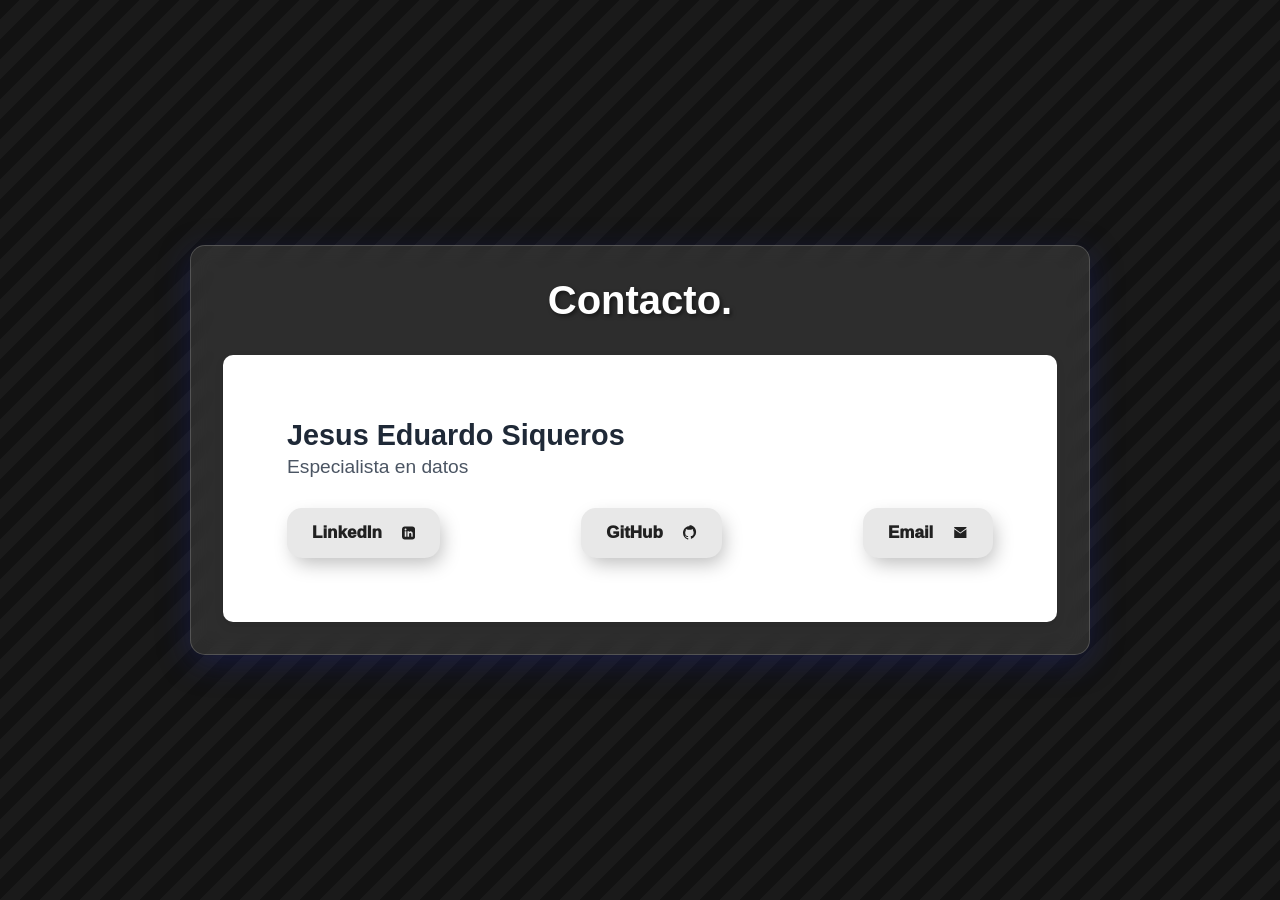
==== contacto.html @ 88d02c71 "cambios en alineacion de texto" ====
<!DOCTYPE html>
<html lang="es">
<head>
    <meta charset="UTF-8">
    <meta name="viewport" content="width=device-width, initial-scale=1.0">
    <title>Página 1</title>
    <link rel="stylesheet" href="styles/main.css">
</head>
<body>
    <div class="container">
        <div class="content">
            <h1>Contacto.</h1>
            <div class="contact-card">
                <div class="contact-info">
                  <h2>Jesus Eduardo Siqueros</h2>
                  <p>Especialista en datos</p>
                  <div class="button-group">
                    <!-- Botón de LinkedIn -->
                    <a href="https://www.linkedin.com/in/jesusiqueiros/" target="_blank" class="button">
                      LinkedIn
                      <svg class="icon" xmlns="http://www.w3.org/2000/svg" viewBox="0 0 24 24"><path d="M19 0h-14c-2.75 0-5 2.25-5 5v14c0 2.75 2.25 5 5 5h14c2.75 0 5-2.25 5-5v-14c0-2.75-2.25-5-5-5zm-11 19h-3v-10h3v10zm-1.5-11.75c-.966 0-1.75-.783-1.75-1.75s.784-1.75 1.75-1.75c.967 0 1.75.784 1.75 1.75s-.783 1.75-1.75 1.75zm13.5 11.75h-3v-5c0-1.103-.897-2-2-2s-2 .897-2 2v5h-3v-10h3v1.414c.624-.888 1.707-1.414 2.586-1.414 2.206 0 4 1.794 4 4v6z"/></svg>
                    </a>
                    <!-- Botón de GitHub -->
                    <a href="https://github.com/LAL098" target="_blank" class="button">
                      GitHub
                      <svg class="icon" xmlns="http://www.w3.org/2000/svg" viewBox="0 0 24 24"><path d="M12 0c-6.6 0-12 5.4-12 12 0 5.3 3.4 9.8 8.2 11.4.6.1.8-.2.8-.5v-2.2c-3.3.7-4-1.6-4-1.6-.5-1.2-1.1-1.6-1.1-1.6-.9-.6.1-.6.1-.6 1 .1 1.5 1 1.5 1 .9 1.6 2.5 1.1 3.1.8.1-.6.3-1.1.5-1.4-2.6-.3-5.3-1.3-5.3-5.9 0-1.3.5-2.3 1.2-3.1-.1-.3-.5-1.4.1-2.9 0 0 1-.3 3.2 1.2.9-.2 1.9-.4 2.8-.4.9 0 1.9.1 2.8.4 2.2-1.5 3.2-1.2 3.2-1.2.6 1.5.2 2.6.1 2.9.8.8 1.2 1.8 1.2 3.1 0 4.6-2.7 5.6-5.3 5.9.3.3.5.8.5 1.6v2.4c0 .3.2.6.8.5 4.8-1.6 8.2-6.1 8.2-11.4 0-6.6-5.4-12-12-12z"/></svg>
                    </a>
                  
                    <!-- Botón de Correo -->
                    <a href="mailto:jesiqueiros@hotmail.com" class="button">
                      Email
                      <svg class="icon" xmlns="http://www.w3.org/2000/svg" viewBox="0 0 24 24"><path d="M12 13l-10-7v14h20v-14l-10 7zm10-11h-20v2l10 7 10-7v-2z"/></svg>
                    </a>
            </div>
                </div>
                </div>
              </div>              
        </div>         
    </div>
</body>
---- styles/main.css ----
* {
  margin: 0;
  padding: 0;
  box-sizing: border-box;
  font-family: 'Segoe UI', Tahoma, Geneva, Verdana, sans-serif;
}

body {
  min-height: 100vh;
  margin: 0;
}

.container {
  width: 100%;
  height: 100vh;
  display: flex;
  justify-content: center;
  align-items: center;
  background: #121212;
  background: linear-gradient(
      135deg,
      #121212 25%,
      #1a1a1a 25%,
      #1a1a1a 50%,
      #121212 50%,
      #121212 75%,
      #1a1a1a 75%,
      #1a1a1a
  );
  background-size: 40px 40px;
  animation: move 4s linear infinite;
}

@keyframes move {
  0% {
      background-position: 0 0;
  }
  100% {
      background-position: 40px 40px;
  }
}

.content {
  background: rgba(255, 255, 255, 0.1);
  backdrop-filter: blur(10px);
  padding: 2rem;
  border-radius: 15px;
  box-shadow: 0 8px 32px 0 rgba(31, 38, 135, 0.37);
  border: 1px solid rgba(255, 255, 255, 0.18);
  width: 90%;
  max-width: 900px;
  text-align: center;
  color: #ffffff;
  transition: opacity 0.3s ease;
}

.content.fade {
  opacity: 0;
}

.content h1 {
  margin-bottom: 2rem;
  font-size: 2.5rem;
  font-weight: 700;
  text-align: center;
  color: #fff;
  text-shadow: 2px 2px 4px rgba(0, 0, 0, 0.5);
}

.squares-container {
  display: grid;
  grid-template-columns: repeat(2, 1fr);
  gap: 1.5rem;
  margin-bottom: 2rem;
}

.square {
  background: rgba(255, 255, 255, 0.1);
  backdrop-filter: blur(5px);
  border-radius: 10px;
  padding: 1.5rem;
  border: 1px solid rgba(255, 255, 255, 0.1);
  transition: all 0.3s ease;
  opacity: 0;
  transform: scale(0.8);
  animation: appearSquare 0.5s ease forwards;
}

.square:nth-child(1) { animation-delay: 0.1s; }
.square:nth-child(2) { animation-delay: 0.2s; }
.square:nth-child(3) { animation-delay: 0.3s; }
.square:nth-child(4) { animation-delay: 0.4s; }

@keyframes appearSquare {
  0% {
      opacity: 0;
      transform: scale(0.8) translateY(20px);
  }
  100% {
      opacity: 1;
      transform: scale(1) translateY(0);
  }
}

.square:hover {
  transform: translateY(-5px);
  background: rgba(255, 255, 255, 0.15);
  border-color: rgba(255, 255, 255, 0.3);
}

.square h2 {
  font-size: 1.5rem;
  margin-bottom: 0.5rem;
  color: #fff;
}

.square p {
  color: #e0e0e0;
  font-size: 0.95rem;
  line-height: 1.4;
}

.button-container {
  display: flex; /* Usa flexbox para el contenedor */
  justify-content: center; /* Centra horizontalmente */
  margin-top: 1rem; /* Espacio superior opcional */
}

.btn {
  display: inline-block;
  padding: 12px 24px;
  background: linear-gradient(45deg, #6366f1, #8b5cf6);
  color: white;
  text-decoration: none;
  border-radius: 25px;
  font-weight: 600;
  transition: transform 0.3s ease;
  cursor: pointer;
}

.btn:hover {
  transform: translateY(-3px);
}

#backButton {
  background: linear-gradient(45deg, #4b5563, #6b7280);
}

/* Responsive design */
@media (max-width: 768px) {
  .squares-container {
      grid-template-columns: 1fr;
      gap: 1rem;
  }

  .content {
      padding: 1.5rem;
  }

  .square {
      padding: 1rem;
  }
}

/* Botones para redes. */
.button-group {
  display: flex;
  gap: 20%;
  margin-top: 30px; /* Ajusta el valor según el espacio deseado */
}

.button {
  padding: 15px 25px;
  border: none;
  border-radius: 15px;
  color: #212121;
  background: #e8e8e8;
  position: relative;
  font-weight: 1000;
  font-size: 17px;
  text-decoration: none;
  display: flex;
  align-items: center;
  gap: 20px;
  box-shadow: 4px 8px 19px -3px rgba(0, 0, 0, 0.27);
  transition: all 250ms;
  overflow: hidden;
}

.button::before {
  content: "";
  position: absolute;
  top: 150px;
  left: 0;
  height: 100%;
  width: 0;
  border-radius: 15px;
  background-color: #212121;
  z-index: -1;
  box-shadow: 4px 8px 19px -3px rgba(0, 0, 0, 0.27);
  transition: all 250ms;
}

.button:hover {
  color: #e8e8e8;
}

.button:hover::before {
  width: 100%;
}

.icon {
  width: 20px;
  height: 20px;
  fill: currentColor;
}
/* Carta de presentacion */
 .contact-card {
  background-color: white;
  padding: 4rem;
  border-radius: 10px;
  width: 100%;
  box-shadow: 0 4px 8px rgba(0, 0, 0, 0.1);
  text-align: justify;
  font-family: Arial, sans-serif;
}

.contact-info h2 {
  font-size: 1.8rem;
  color: #1f2937;
  margin-bottom: 0.3rem;
}

.contact-info p {
  font-size: 1.2rem;
  color: #4b5563;
}
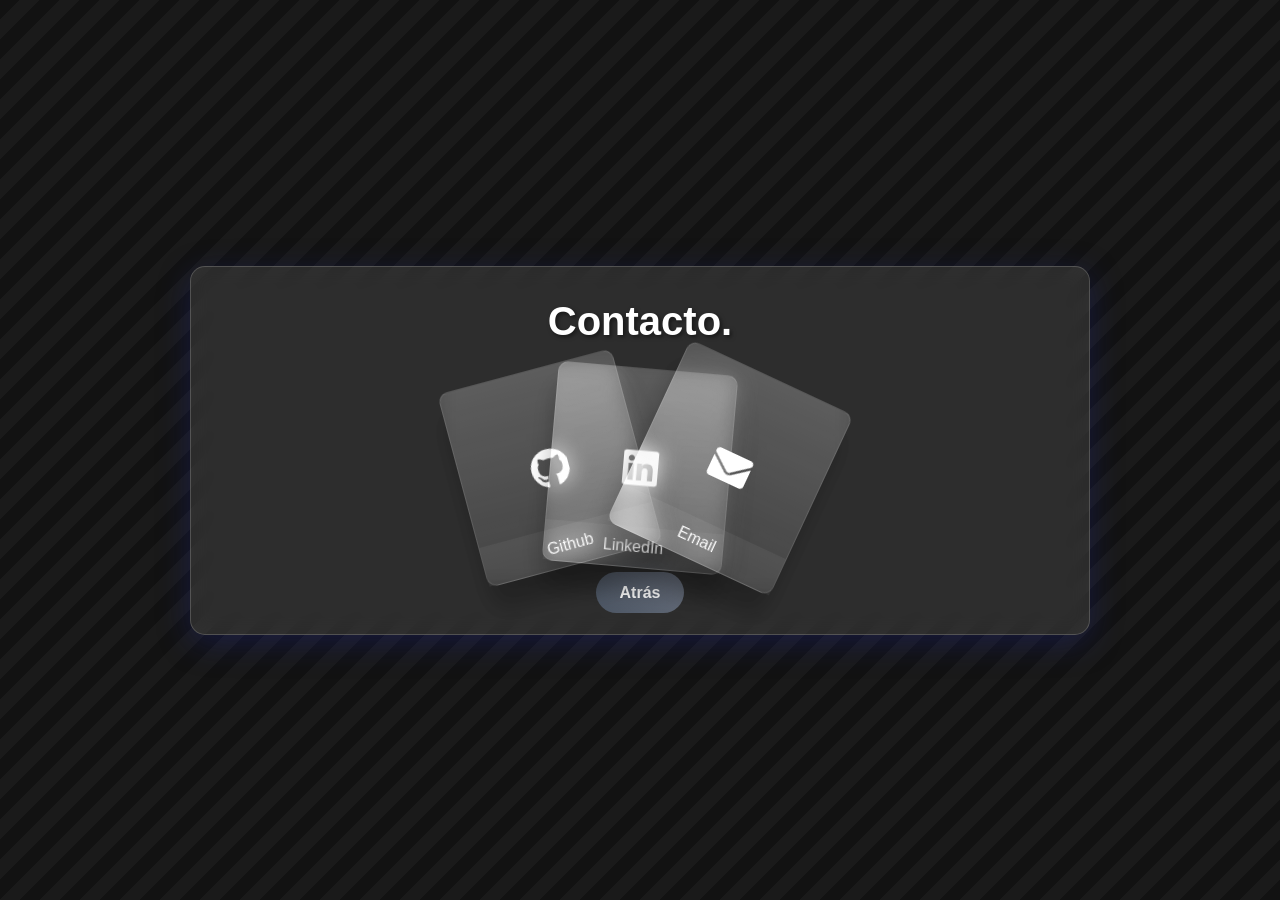
==== commit 08fc37b3: "Se termina el primer diseño de la pagina" ====
--- a/contacto.html
+++ b/contacto.html
@@ -10,31 +10,47 @@
     <div class="container">
         <div class="content">
             <h1>Contacto.</h1>
-            <div class="contact-card">
-                <div class="contact-info">
-                  <h2>Jesus Eduardo Siqueros</h2>
-                  <p>Especialista en datos</p>
-                  <div class="button-group">
-                    <!-- Botón de LinkedIn -->
-                    <a href="https://www.linkedin.com/in/jesusiqueiros/" target="_blank" class="button">
-                      LinkedIn
-                      <svg class="icon" xmlns="http://www.w3.org/2000/svg" viewBox="0 0 24 24"><path d="M19 0h-14c-2.75 0-5 2.25-5 5v14c0 2.75 2.25 5 5 5h14c2.75 0 5-2.25 5-5v-14c0-2.75-2.25-5-5-5zm-11 19h-3v-10h3v10zm-1.5-11.75c-.966 0-1.75-.783-1.75-1.75s.784-1.75 1.75-1.75c.967 0 1.75.784 1.75 1.75s-.783 1.75-1.75 1.75zm13.5 11.75h-3v-5c0-1.103-.897-2-2-2s-2 .897-2 2v5h-3v-10h3v1.414c.624-.888 1.707-1.414 2.586-1.414 2.206 0 4 1.794 4 4v6z"/></svg>
-                    </a>
-                    <!-- Botón de GitHub -->
-                    <a href="https://github.com/LAL098" target="_blank" class="button">
-                      GitHub
-                      <svg class="icon" xmlns="http://www.w3.org/2000/svg" viewBox="0 0 24 24"><path d="M12 0c-6.6 0-12 5.4-12 12 0 5.3 3.4 9.8 8.2 11.4.6.1.8-.2.8-.5v-2.2c-3.3.7-4-1.6-4-1.6-.5-1.2-1.1-1.6-1.1-1.6-.9-.6.1-.6.1-.6 1 .1 1.5 1 1.5 1 .9 1.6 2.5 1.1 3.1.8.1-.6.3-1.1.5-1.4-2.6-.3-5.3-1.3-5.3-5.9 0-1.3.5-2.3 1.2-3.1-.1-.3-.5-1.4.1-2.9 0 0 1-.3 3.2 1.2.9-.2 1.9-.4 2.8-.4.9 0 1.9.1 2.8.4 2.2-1.5 3.2-1.2 3.2-1.2.6 1.5.2 2.6.1 2.9.8.8 1.2 1.8 1.2 3.1 0 4.6-2.7 5.6-5.3 5.9.3.3.5.8.5 1.6v2.4c0 .3.2.6.8.5 4.8-1.6 8.2-6.1 8.2-11.4 0-6.6-5.4-12-12-12z"/></svg>
-                    </a>
-                  
-                    <!-- Botón de Correo -->
-                    <a href="mailto:jesiqueiros@hotmail.com" class="button">
-                      Email
-                      <svg class="icon" xmlns="http://www.w3.org/2000/svg" viewBox="0 0 24 24"><path d="M12 13l-10-7v14h20v-14l-10 7zm10-11h-20v2l10 7 10-7v-2z"/></svg>
-                    </a>
+            <div class="container-card">
+                <!-- GitHub -->
+                <a href="https://github.com/LAL098" target="_blank">
+                  <div data-text="Github" style="--r:-15;" class="glass">
+                    <svg xmlns="http://www.w3.org/2000/svg" viewBox="0 0 496 512"  height="1em">
+                        <path 
+                        d="M165.9 397.4c0 2-2.3 3.6-5.2 3.6-3.3 .3-5.6-1.3-5.6-3.6 0-2 2.3-3.6 5.2-3.6 3-.3 5.6 1.3 5.6 3.6zm-31.1-4.5c-.7 2 1.3 4.3 4.3 4.9 2.6 1 5.6 0 6.2-2s-1.3-4.3-4.3-5.2c-2.6-.7-5.5 .3-6.2 2.3zm44.2-1.7c-2.9 .7-4.9 2.6-4.6 4.9 .3 2 2.9 3.3 5.9 2.6 2.9-.7 4.9-2.6 4.6-4.6-.3-1.9-3-3.2-5.9-2.9zM244.8 8C106.1 8 0 113.3 0 252c0 110.9 69.8 205.8 169.5 239.2 12.8 2.3 17.3-5.6 17.3-12.1 0-6.2-.3-40.4-.3-61.4 0 0-70 15-84.7-29.8 0 0-11.4-29.1-27.8-36.6 0 0-22.9-15.7 1.6-15.4 0 0 24.9 2 38.6 25.8 21.9 38.6 58.6 27.5 72.9 20.9 2.3-16 8.8-27.1 16-33.7-55.9-6.2-112.3-14.3-112.3-110.5 0-27.5 7.6-41.3 23.6-58.9-2.6-6.5-11.1-33.3 2.6-67.9 20.9-6.5 69 27 69 27 20-5.6 41.5-8.5 62.8-8.5s42.8 2.9 62.8 8.5c0 0 48.1-33.6 69-27 13.7 34.7 5.2 61.4 2.6 67.9 16 17.7 25.8 31.5 25.8 58.9 0 96.5-58.9 104.2-114.8 110.5 9.2 7.9 17 22.9 17 46.4 0 33.7-.3 75.4-.3 83.6 0 6.5 4.6 14.4 17.3 12.1C428.2 457.8 496 362.9 496 252 496 113.3 383.5 8 244.8 8zM97.2 352.9c-1.3 1-1 3.3 .7 5.2 1.6 1.6 3.9 2.3 5.2 1 1.3-1 1-3.3-.7-5.2-1.6-1.6-3.9-2.3-5.2-1zm-10.8-8.1c-.7 1.3 .3 2.9 2.3 3.9 1.6 1 3.6 .7 4.3-.7 .7-1.3-.3-2.9-2.3-3.9-2-.6-3.6-.3-4.3 .7zm32.4 35.6c-1.6 1.3-1 4.3 1.3 6.2 2.3 2.3 5.2 2.6 6.5 1 1.3-1.3 .7-4.3-1.3-6.2-2.2-2.3-5.2-2.6-6.5-1zm-11.4-14.7c-1.6 1-1.6 3.6 0 5.9 1.6 2.3 4.3 3.3 5.6 2.3 1.6-1.3 1.6-3.9 0-6.2-1.4-2.3-4-3.3-5.6-2z"
+                        ></path>
+                    </svg>
+                  </div>
+                </a>
+                <!-- LinkedIn -->
+                <a href="https://www.linkedin.com/in/jesusiqueiros/" target="_blank">
+                  <div data-text="LinkedIn" style="--r:5;" class="glass">
+                    <svg viewBox="0 0 448 512" height="1em" xmlns="http://www.w3.org/2000/svg">
+                      <path
+                      d="M416 32H31.9C14.3 32 0 46.5 0 64.3v383.4C0 465.5 14.3 480 31.9 480H416c17.6 0 32-14.5 32-32.3V64.3c0-17.8-14.4-32.3-32-32.3zM135.4 416H69V202.2h66.5V416zm-33.2-243c-21.3 0-38.5-17.3-38.5-38.5S80.9 96 102.2 96c21.2 0 38.5 17.3 38.5 38.5 0 21.3-17.2 38.5-38.5 38.5zm282.1 243h-66.4V312c0-24.8-.5-56.7-34.5-56.7-34.6 0-39.9 27-39.9 54.9V416h-66.4V202.2h63.7v29.2h.9c8.9-16.8 30.6-34.5 62.9-34.5 67.2 0 79.7 44.3 79.7 101.9V416z"
+                      ></path>
+                    </svg>
+                  </div>
+                </a>
+                <!-- Email -->
+                <a href="mailto:jesiqueiros@hotmail.com">
+                  <div data-text="Email" style="--r:25;" class="glass">
+                    <svg viewBox="0 0 512 512" height="1em" xmlns="http://www.w3.org/2000/svg">
+                        <path
+                         d="M256 352c-16.53 0-33.06-5.422-47.16-16.41L0 173.2V400C0 426.5 21.49 448 48 448h416c26.51 0 48-21.49 48-48V173.2l-208.8 162.5C289.1 346.6 272.5 352 256 352zM16.29 145.3l212.2 165.1c16.19 12.6 38.87 12.6 55.06 0l212.2-165.1C505.1 137.3 512 125 512 112C512 85.49 490.5 64 464 64h-416C21.49 64 0 85.49 0 112C0 125 6.01 137.3 16.29 145.3z"
+                      ></path>
+                    </svg>
+                  </div>
+                </a>
+              </div>              
+        <div class="button-container">
+            <a href="#" class="btn" id="backButton">Atrás</a>
+        </div>
             </div>
                 </div>
                 </div>
               </div>              
         </div>         
     </div>
+    <script src="js/main.js"></script>
 </body>
+</html>
--- a/styles/main.css
+++ b/styles/main.css
@@ -59,7 +59,7 @@
 }
 
 .content h1 {
-  margin-bottom: 2rem;
+  margin-bottom: 1.5rem;
   font-size: 2.5rem;
   font-weight: 700;
   text-align: center;
@@ -67,9 +67,23 @@
   text-shadow: 2px 2px 4px rgba(0, 0, 0, 0.5);
 }
 
+.container p {
+  margin-bottom: 1.5rem;
+  font-size: 0.95rem;
+  text-align: center;
+  color: #fff;
+}
+
 .squares-container {
   display: grid;
   grid-template-columns: repeat(2, 1fr);
+  gap: 1rem;
+  margin-bottom: 2rem;
+}
+
+.rectangle-container {
+  display: grid;
+  grid-template-columns: auto;
   gap: 1.5rem;
   margin-bottom: 2rem;
 }
@@ -118,16 +132,17 @@
   color: #e0e0e0;
   font-size: 0.95rem;
   line-height: 1.4;
+  margin: 1px 0;
 }
 
 .button-container {
-  display: flex; /* Usa flexbox para el contenedor */
+  display: space-around; /* Usa flexbox para el contenedor */
   justify-content: center; /* Centra horizontalmente */
   margin-top: 1rem; /* Espacio superior opcional */
 }
 
 .btn {
-  display: inline-block;
+  display: initial;
   padding: 12px 24px;
   background: linear-gradient(45deg, #6366f1, #8b5cf6);
   color: white;
@@ -214,24 +229,72 @@
   height: 20px;
   fill: currentColor;
 }
+
 /* Carta de presentacion */
- .contact-card {
-  background-color: white;
-  padding: 4rem;
+
+.container-card {
+  position: relative;
+  display: flex;
+  justify-content: center;
+  align-items: center;
+}
+
+.container-card .glass {
+  position: relative;
+  width: 180px;
+  height: 200px;
+  background: linear-gradient(#fff2, transparent);
+  border: 1px solid rgba(255, 255, 255, 0.1);
+  box-shadow: 0 25px 25px rgba(0, 0, 0, 0.25);
+  display: flex;
+  justify-content: center;
+  align-items: center;
+  transition: 0.5s;
   border-radius: 10px;
+  margin: 0 -45px;
+  backdrop-filter: blur(10px);
+  transform: rotate(calc(var(--r) * 1deg));
+}
+
+.container-card:hover .glass {
+  transform: rotate(0deg);
+  margin: 0 10px;
+}
+
+.container-card .glass::before {
+  content: attr(data-text);
+  position: absolute;
+  bottom: 0;
   width: 100%;
-  box-shadow: 0 4px 8px rgba(0, 0, 0, 0.1);
-  text-align: justify;
-  font-family: Arial, sans-serif;
-}
-
-.contact-info h2 {
-  font-size: 1.8rem;
-  color: #1f2937;
-  margin-bottom: 0.3rem;
-}
-
-.contact-info p {
-  font-size: 1.2rem;
-  color: #4b5563;
-}+  height: 40px;
+  background: rgba(255, 255, 255, 0.05);
+  display: flex;
+  justify-content: center;
+  align-items: center;
+  color: #fff;
+}
+.container-card .glass svg {
+  font-size: 2.5em;
+  fill: #fff;
+}
+
+.custom-image-container {
+  display: grid;
+  grid-template-columns: repeat(2, 1fr);
+  gap: 1rem;
+  margin-bottom: 2rem;
+}
+
+.custom-image {
+  width: 200px;      /* Ancho de la imagen */
+  height: 200px;      /* Ajuste automático de la altura */
+  border-radius: 10px; /* Bordes redondeados */
+  box-shadow: 0px 4px 8px rgba(0, 0, 0, 0.2); /* Sombra alrededor */
+  margin: 20px;      /* Espacio alrededor */
+  transition: transform 0.3s ease; /* Efecto de transición */
+}
+
+/* Efecto de zoom al pasar el mouse */
+.custom-image:hover {
+  transform: scale(1.05);
+}
